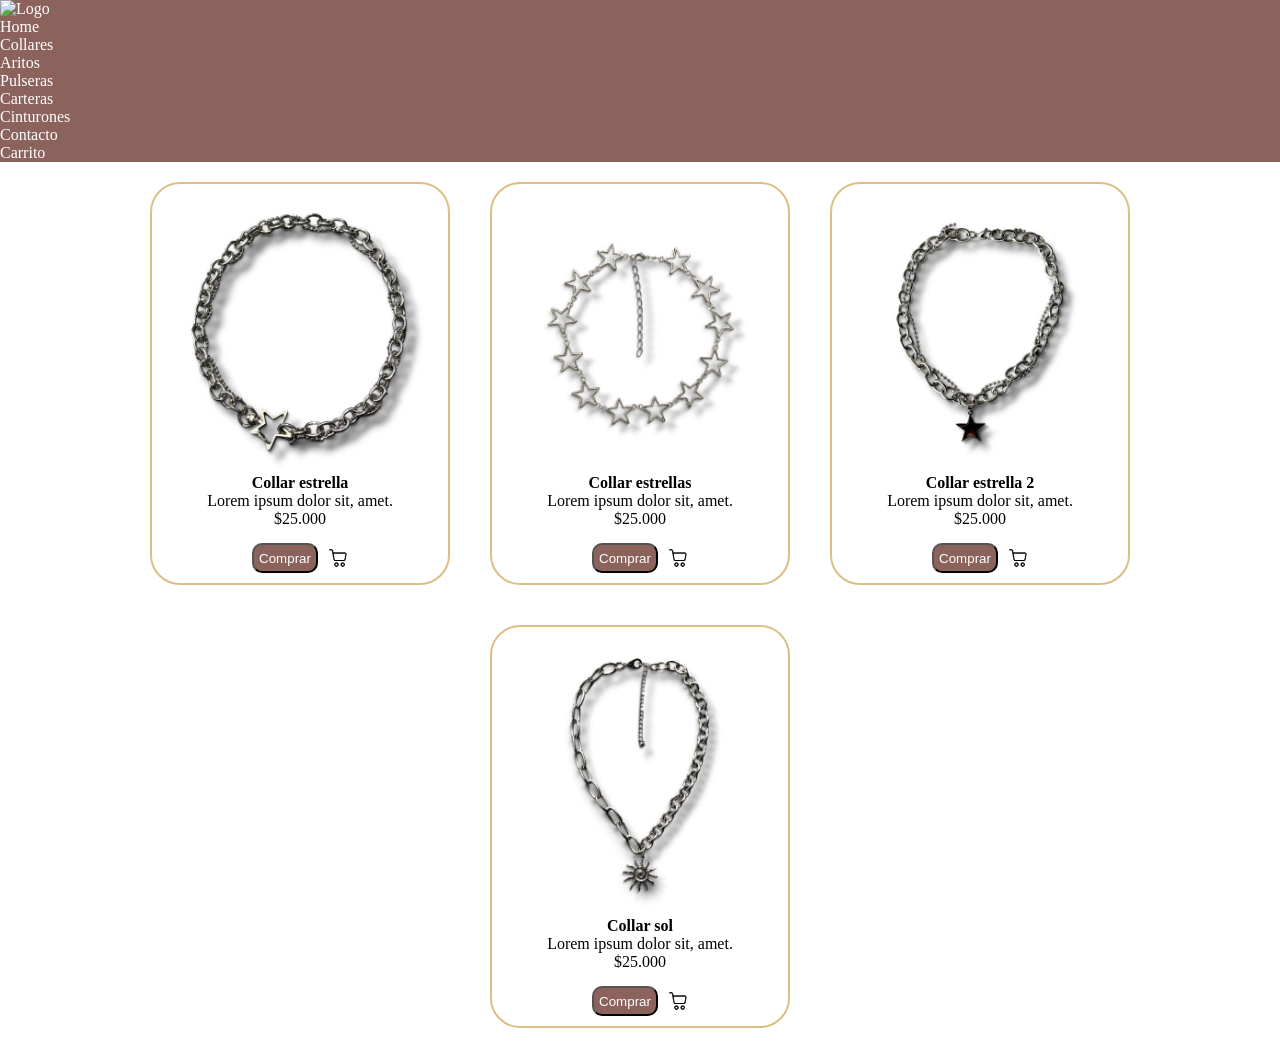
==== pages/collares.html @ f1d12759 "primer commit del curso" ====
<!DOCTYPE html>
<html lang="en">
<head>
    <meta charset="UTF-8">
    <meta name="viewport" content="width=device-width, initial-scale=1.0">
    <title>Collares</title>
    <link rel="stylesheet" href="../styles.css">
</head>
<body>
    <header>
        <nav class="nav-var">
            <a href="../index.html">
                <img src="img/lcogo.png" alt="Logo" width="50">
            </a>
            <!-- Comportamiento de bloque -->
            <ul>
                <li>
                    <a href="index.html">Home</a>
                </li>
                <li>
                    <!-- carpeta/ para acceder a carpetas -->
                    <a href="collares.html">Collares</a>
                </li>
                <li>
                    <a href="aritos.html">Aritos</a>
                </li>
                <li>
                    <a href="pulseras.html">Pulseras</a>
                </li>
                <li>
                    <a href="pulseras.html">Carteras</a>
                </li>
                <li>
                    <a href="cinturones.html">Cinturones</a>
                </li>
                <li>
                    <a href="contacto.html">Contacto</a>
                </li>
                
                <li>
                    <a href="pages/carrito.html">Carrito</a>
                </li>
            </ul>
        </nav>
    </header>
    <main>
        <section class="productos">
            <article class="producto">
                <img class="imgpro" src="../imagenes/collar_estrella.jpg" alt="collar estrella">
                <h4>Collar estrella</h4>
                <p>Lorem ipsum dolor sit, amet.</p>
                <p>$25.000</p>
                <div class="compra-contenedor">
                    <button>Comprar</button>
                    <img src="../imagenes/carro-de-la-compra.png" alt="carrito" width="20px">
                </div>
            </article>
            <article class="producto">
                <img class="imgpro" src="../imagenes/collar_estrella_2.jpg" alt="collar estrellas">
                <h4>Collar estrellas</h4>
                <p>Lorem ipsum dolor sit, amet.</p>
                <p>$25.000</p>
                <div class="compra-contenedor">
                    <button>Comprar</button>
                    <img src="../imagenes/carro-de-la-compra.png" alt="carrito" width="20px">
                </div>
            </article>
            <article class="producto">
                <img class="imgpro" src="../imagenes/collar_estrella3.jpg" alt="">
                <h4>Collar estrella 2</h4>
                <p>Lorem ipsum dolor sit, amet.</p>
                <p>$25.000</p>
                <div class="compra-contenedor">
                    <button>Comprar</button>
                    <img src="../imagenes/carro-de-la-compra.png" alt="carrito" width="20px">
                </div>
            </article>
            <article class="producto">
                <img class="imgpro" src="../imagenes/collar_sol.jpg" alt="">
                <h4>Collar sol</h4>
                <p>Lorem ipsum dolor sit, amet.</p>
                <p>$25.000</p>
                <div class="compra-contenedor">
                    <button>Comprar</button>
                    <img src="../imagenes/carro-de-la-compra.png" alt="carrito" width="20px">
                </div>
            </article>
        </section>
    </main>
</body>
</html>
---- styles.css ----
* {
    margin: 0;
    padding: 0;
    box-sizing: border-box;
}

nav {
    background-color: #8B635C;
}

ul {
     list-style: none;
}

a {
    text-decoration: none;
    color: white;
}

.hero {
    background-image: linear-gradient(rgba(0, 0, 0, 0.4), rgba(0, 0, 0, 0.4)), url("imagenes/hero.jpg");
    display: flex;
    align-items: center;
    justify-content: flex-end;
    height: 60vh;
    width: 100%;
    background-size: cover;
    background-position: top 5% center;
    padding: 0 80px;
    margin-bottom: 40px;
}

.hero-content {
    color: #DCBF85;
    text-shadow: 2px 2px 4px rgba(0, 0, 0, 0.6);
}

.hero-b {
    margin-top: 10px;
    background-color: #8B635C;
    color: white;
    padding: 2%;
    border-radius: 10px;
}

.productos {
    display: flex;
    justify-content: center;
    flex-direction: row;
    flex-wrap: wrap;
    align-items: center;
    text-align: center;

}

.producto {
    flex: 0 1 300px;
    width: 300px;
    height: auto;
    padding: 10px;
    border: 2px solid #DCBF85;
    border-radius: 30px;
    margin: 20px;
    overflow: hidden; /* Evita cualquier desbordamiento visual */
}

.imgpro {
    width: 100%;
    object-fit: contain;
}

button {
    background-color: #8B635C;
    color: white;
    padding: 2%;
    border-radius: 10px;
}

.compra-contenedor {
    display: flex;
    align-items: center;
    justify-content: center;
    gap: 10px;
    margin-top: 15px;
}
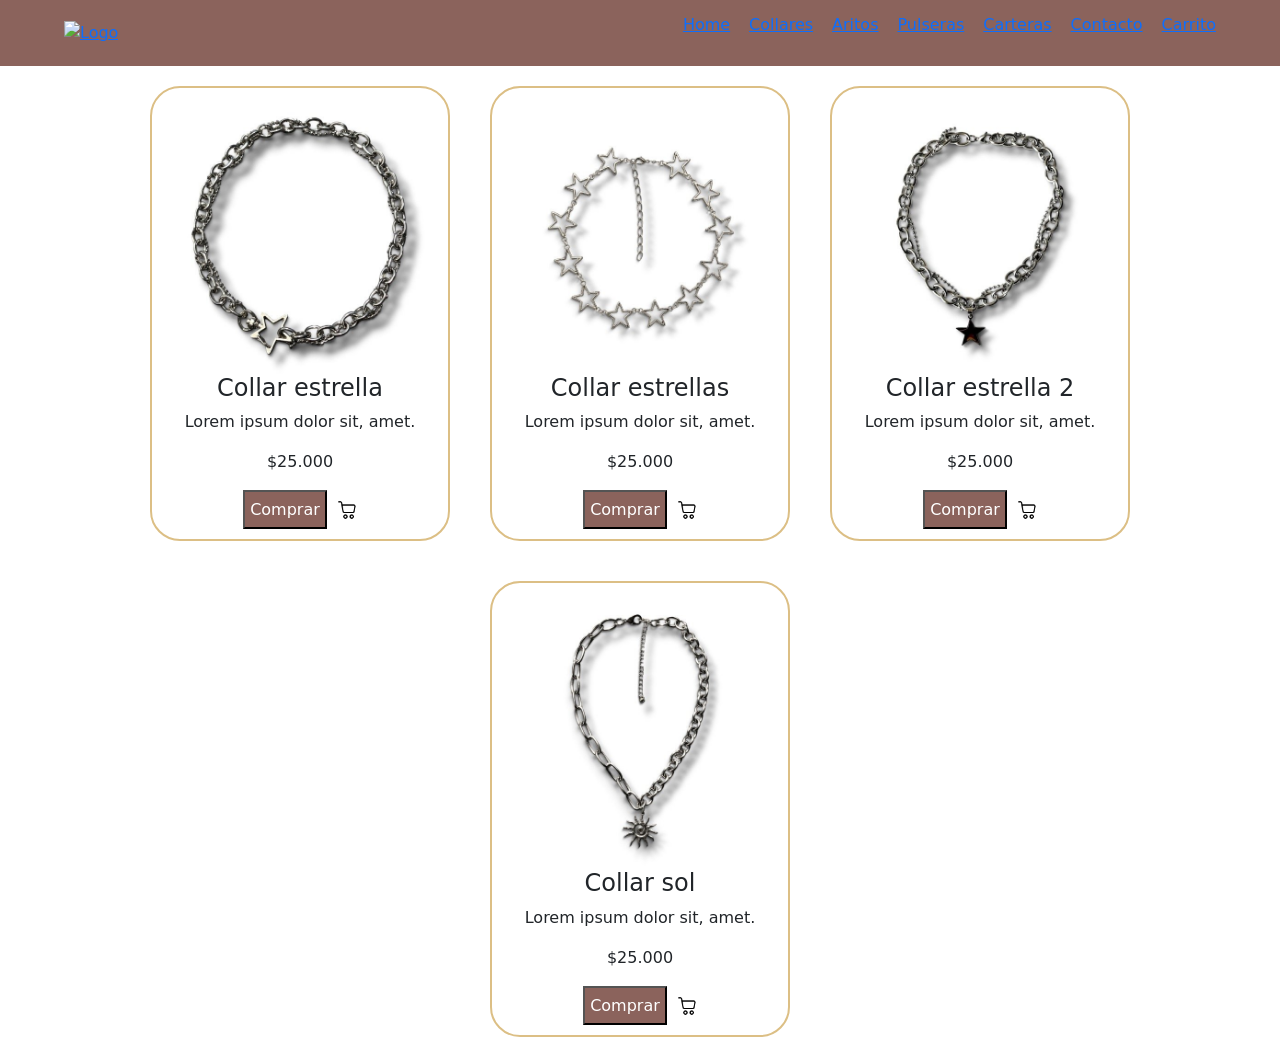
==== commit 6fff2506: "cambios clase 8" ====
--- a/pages/collares.html
+++ b/pages/collares.html
@@ -5,6 +5,7 @@
     <meta name="viewport" content="width=device-width, initial-scale=1.0">
     <title>Collares</title>
     <link rel="stylesheet" href="../styles.css">
+    <link href="https://cdn.jsdelivr.net/npm/bootstrap@5.3.8/dist/css/bootstrap.min.css" rel="stylesheet" integrity="sha384-sRIl4kxILFvY47J16cr9ZwB07vP4J8+LH7qKQnuqkuIAvNWLzeN8tE5YBujZqJLB" crossorigin="anonymous">
 </head>
 <body>
     <header>
@@ -15,7 +16,7 @@
             <!-- Comportamiento de bloque -->
             <ul>
                 <li>
-                    <a href="index.html">Home</a>
+                    <a href="../index.html">Home</a>
                 </li>
                 <li>
                     <!-- carpeta/ para acceder a carpetas -->
@@ -29,9 +30,6 @@
                 </li>
                 <li>
                     <a href="pulseras.html">Carteras</a>
-                </li>
-                <li>
-                    <a href="cinturones.html">Cinturones</a>
                 </li>
                 <li>
                     <a href="contacto.html">Contacto</a>
@@ -87,5 +85,6 @@
             </article>
         </section>
     </main>
+    <script src="https://cdn.jsdelivr.net/npm/bootstrap@5.3.8/dist/js/bootstrap.bundle.min.js" integrity="sha384-FKyoEForCGlyvwx9Hj09JcYn3nv7wiPVlz7YYwJrWVcXK/BmnVDxM+D2scQbITxI" crossorigin="anonymous"></script>
 </body>
 </html>
--- a/styles.css
+++ b/styles.css
@@ -6,10 +6,28 @@
 
 nav {
     background-color: #8B635C;
+    display: flex;
+    justify-content: space-between;
+    flex-wrap: wrap;
+    align-items: center;
+    text-align: center;
+    padding: 1%;
+    padding-left: 5%;
+    padding-right: 5%;
 }
 
 ul {
-     list-style: none;
+    list-style: none;
+    display: flex;
+    justify-content: space-between;
+    flex-wrap: wrap;
+    align-items: end;
+    text-align: right;
+    width: 50%;
+}
+
+li {
+    padding-left: 2%;
 }
 
 a {
@@ -84,4 +102,37 @@
     margin-top: 15px;
 }
 
+@media (max-width: 900px) {
+    ul {
+        width: 60%;
+    }
+}
 
+@media (max-width: 750px) {
+    ul {
+        width: 70%;
+    }
+}
+
+@media (max-width: 640px) {
+    ul {
+        width: 80%;
+    }
+}
+
+@media (max-width: 600px) {
+    ul {
+    list-style: none;
+    display: flex;
+    flex-direction: column;
+    justify-content: space-between;
+    flex-wrap: wrap;
+    align-items: end;
+    text-align: right;
+    width: 50%;
+}
+li {
+    padding-top: 5%;
+}
+}
+
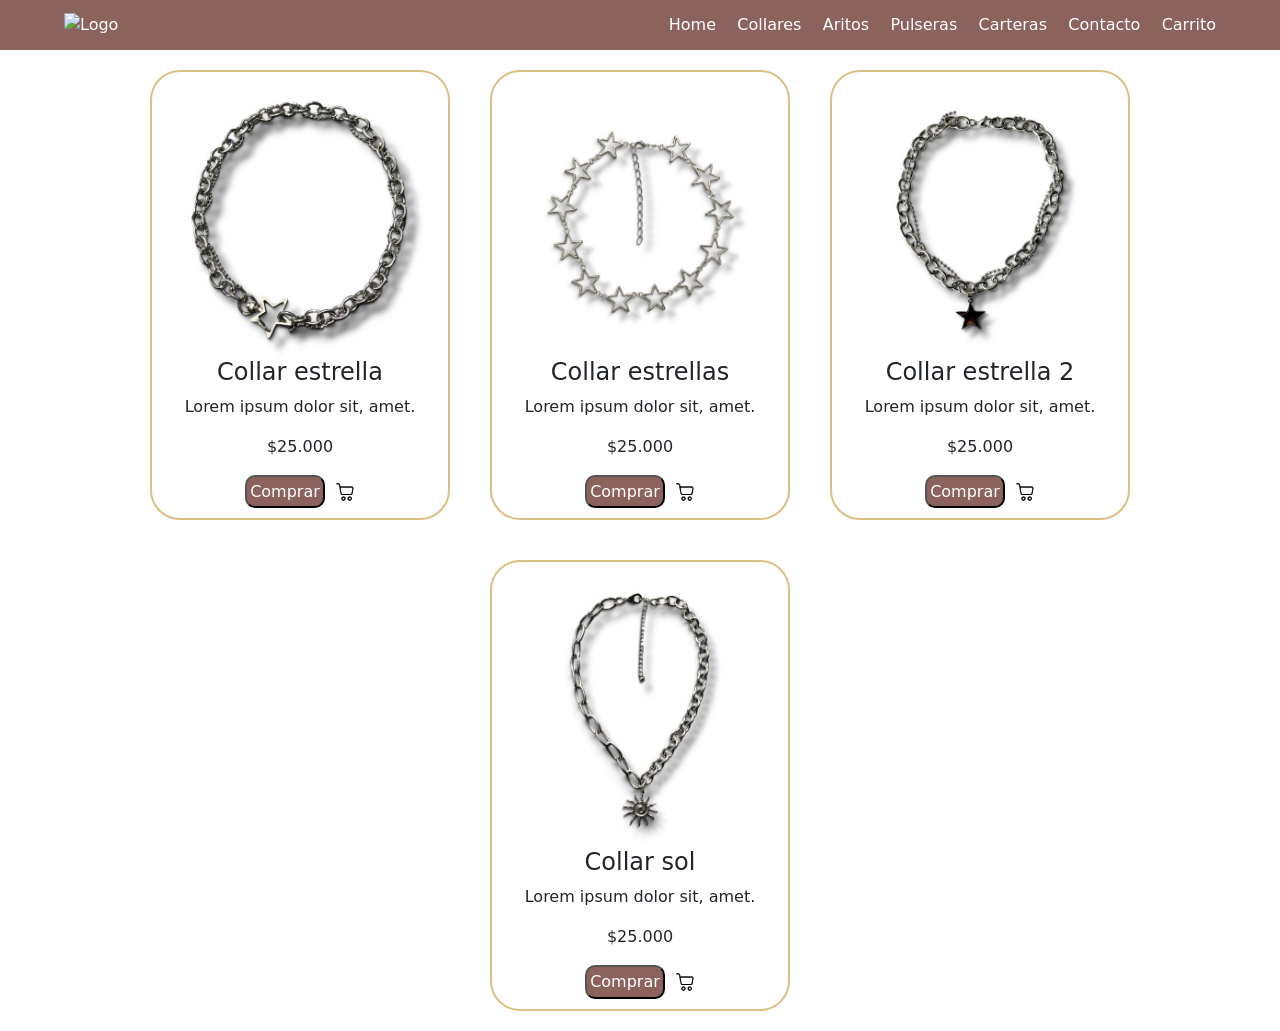
==== commit d839ff29: "cambios en header y agregue contacto" ====
--- a/pages/collares.html
+++ b/pages/collares.html
@@ -4,8 +4,8 @@
     <meta charset="UTF-8">
     <meta name="viewport" content="width=device-width, initial-scale=1.0">
     <title>Collares</title>
+    <link href="https://cdn.jsdelivr.net/npm/bootstrap@5.3.8/dist/css/bootstrap.min.css" rel="stylesheet" integrity="sha384-sRIl4kxILFvY47J16cr9ZwB07vP4J8+LH7qKQnuqkuIAvNWLzeN8tE5YBujZqJLB" crossorigin="anonymous">
     <link rel="stylesheet" href="../styles.css">
-    <link href="https://cdn.jsdelivr.net/npm/bootstrap@5.3.8/dist/css/bootstrap.min.css" rel="stylesheet" integrity="sha384-sRIl4kxILFvY47J16cr9ZwB07vP4J8+LH7qKQnuqkuIAvNWLzeN8tE5YBujZqJLB" crossorigin="anonymous">
 </head>
 <body>
     <header>
@@ -23,20 +23,20 @@
                     <a href="collares.html">Collares</a>
                 </li>
                 <li>
-                    <a href="aritos.html">Aritos</a>
+                    <a href="yacasi.html">Aritos</a>
                 </li>
                 <li>
-                    <a href="pulseras.html">Pulseras</a>
+                    <a href="yacasi.html">Pulseras</a>
                 </li>
                 <li>
-                    <a href="pulseras.html">Carteras</a>
+                    <a href="yacasi.html">Carteras</a>
                 </li>
                 <li>
                     <a href="contacto.html">Contacto</a>
                 </li>
                 
                 <li>
-                    <a href="pages/carrito.html">Carrito</a>
+                    <a href="yacasi.html">Carrito</a>
                 </li>
             </ul>
         </nav>
--- a/styles.css
+++ b/styles.css
@@ -4,6 +4,10 @@
     box-sizing: border-box;
 }
 
+a {
+    text-decoration: none;
+    color: white;
+}
 nav {
     background-color: #8B635C;
     display: flex;
@@ -14,26 +18,29 @@
     padding: 1%;
     padding-left: 5%;
     padding-right: 5%;
+    text-decoration: none;
 }
 
 ul {
     list-style: none;
     display: flex;
-    justify-content: space-between;
+    justify-content: right;
     flex-wrap: wrap;
     align-items: end;
     text-align: right;
-    width: 50%;
+    flex-grow: 1;
+    margin-bottom: 0;
 }
 
 li {
     padding-left: 2%;
 }
 
-a {
-    text-decoration: none;
-    color: white;
+li > a:hover {
+    color: #DCBF85;
 }
+
+
 
 .hero {
     background-image: linear-gradient(rgba(0, 0, 0, 0.4), rgba(0, 0, 0, 0.4)), url("imagenes/hero.jpg");
@@ -90,7 +97,7 @@
 button {
     background-color: #8B635C;
     color: white;
-    padding: 2%;
+    padding: 1%;
     border-radius: 10px;
 }
 
@@ -102,23 +109,32 @@
     margin-top: 15px;
 }
 
-@media (max-width: 900px) {
-    ul {
-        width: 60%;
-    }
+.yacasi {
+    text-align: center;
+    margin: 2%;
 }
 
-@media (max-width: 750px) {
-    ul {
-        width: 70%;
-    }
+.yacasi > p{
+    padding: 2%;
 }
 
-@media (max-width: 640px) {
-    ul {
-        width: 80%;
-    }
+.casi:hover {
+    background-color: black;
 }
+
+.contacto {
+    display: flex;
+    justify-content: center;
+    margin-top: 5%;
+}
+
+.form {
+    display: flex;
+    flex-direction: column;
+    width: 50%;
+    justify-content: right;
+}
+
 
 @media (max-width: 600px) {
     ul {
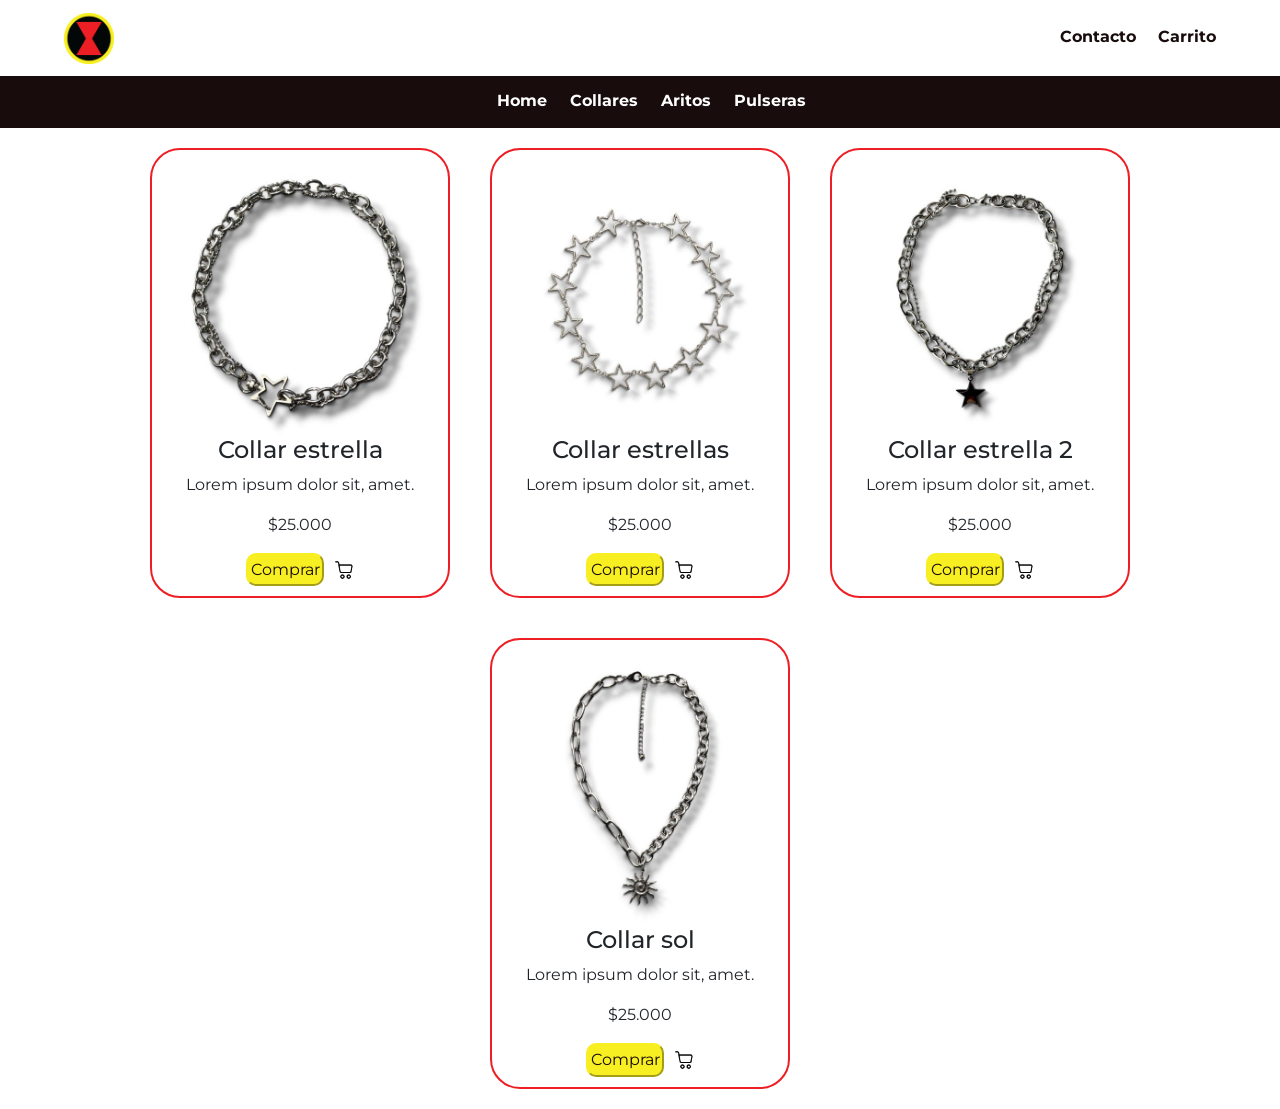
==== commit c1cf22b7: "mejoras y agregado de footer" ====
--- a/pages/collares.html
+++ b/pages/collares.html
@@ -6,37 +6,42 @@
     <title>Collares</title>
     <link href="https://cdn.jsdelivr.net/npm/bootstrap@5.3.8/dist/css/bootstrap.min.css" rel="stylesheet" integrity="sha384-sRIl4kxILFvY47J16cr9ZwB07vP4J8+LH7qKQnuqkuIAvNWLzeN8tE5YBujZqJLB" crossorigin="anonymous">
     <link rel="stylesheet" href="../styles.css">
+    <link rel="preconnect" href="https://fonts.googleapis.com">
+    <link rel="preconnect" href="https://fonts.gstatic.com" crossorigin>
+    <link href="https://fonts.googleapis.com/css2?family=Montserrat:ital,wght@0,100..900;1,100..900&family=Poppins:ital,wght@0,100;0,200;0,300;0,400;0,500;0,600;0,700;0,800;0,900;1,100;1,200;1,300;1,400;1,500;1,600;1,700;1,800;1,900&family=Roboto:ital,wght@0,100..900;1,100..900&display=swap" rel="stylesheet">
 </head>
 <body>
     <header>
         <nav class="nav-var">
             <a href="../index.html">
-                <img src="img/lcogo.png" alt="Logo" width="50">
+                <img src="../imagenes/logo.png" alt="Logo" width="50">
             </a>
             <!-- Comportamiento de bloque -->
+            
             <ul>
-                <li>
-                    <a href="../index.html">Home</a>
-                </li>
-                <li>
-                    <!-- carpeta/ para acceder a carpetas -->
-                    <a href="collares.html">Collares</a>
-                </li>
-                <li>
-                    <a href="yacasi.html">Aritos</a>
-                </li>
-                <li>
-                    <a href="yacasi.html">Pulseras</a>
-                </li>
-                <li>
-                    <a href="yacasi.html">Carteras</a>
-                </li>
                 <li>
                     <a href="contacto.html">Contacto</a>
                 </li>
                 
                 <li>
-                    <a href="yacasi.html">Carrito</a>
+                    <a href="pages/carrito.html">Carrito</a>
+                </li>
+            </ul>
+        </nav>
+        <nav class="pages">
+            <ul class="pages">
+                <li>
+                    <a class="paginas" href="../index.html">Home</a>
+                </li>
+                <li>
+                    <!-- carpeta/ para acceder a carpetas -->
+                    <a class="paginas" href="collares.html">Collares</a>
+                </li>
+                <li>
+                    <a class="paginas" href="yacasi.html">Aritos</a>
+                </li>
+                <li>
+                    <a class="paginas" href="yacasi.html">Pulseras</a>
                 </li>
             </ul>
         </nav>
--- a/styles.css
+++ b/styles.css
@@ -1,15 +1,35 @@
+.montserrat {
+  font-family: "Montserrat", sans-serif;
+  font-optical-sizing: auto;
+  font-weight: 100%;
+  font-style: normal;
+}
+
 * {
     margin: 0;
     padding: 0;
     box-sizing: border-box;
+    font-family: "Montserrat";
 }
 
 a {
     text-decoration: none;
+    color: #180c0c;
+    font-weight: bold;
+}
+
+.paginas {
+     text-decoration: none;
     color: white;
 }
+
+.paginas:hover {
+    color: #f8ef22;
+    border-bottom: 2px solid #f8ef22;
+}
+
 nav {
-    background-color: #8B635C;
+    background-color: white;
     display: flex;
     justify-content: space-between;
     flex-wrap: wrap;
@@ -30,20 +50,32 @@
     text-align: right;
     flex-grow: 1;
     margin-bottom: 0;
+    padding: 0%;
+}
+
+.pages {
+    background-color: #180c0c;
+    list-style: none;
+    display: flex;
+    justify-content: center;
+    flex-wrap: wrap;
+    align-items: center;
+    text-align: center;
 }
 
 li {
     padding-left: 2%;
+    border-bottom: 2px solid transparent; /* Deja un espacio para la línea sin que se vea de entrada */
+  transition: border-color 0.3s ease;
 }
 
 li > a:hover {
-    color: #DCBF85;
-}
-
-
+    color: #ed1f24;
+    border-bottom: 2px solid #ed1f24;
+}
 
 .hero {
-    background-image: linear-gradient(rgba(0, 0, 0, 0.4), rgba(0, 0, 0, 0.4)), url("imagenes/hero.jpg");
+    background-image:  linear-gradient(rgba(255, 253, 253, 0.6), rgba(255, 255, 255, 0.6)), url("imagenes/heroimage.jpeg");
     display: flex;
     align-items: center;
     justify-content: flex-end;
@@ -56,16 +88,20 @@
 }
 
 .hero-content {
-    color: #DCBF85;
+    color: #180c0c;
     text-shadow: 2px 2px 4px rgba(0, 0, 0, 0.6);
 }
 
 .hero-b {
     margin-top: 10px;
-    background-color: #8B635C;
+    background-color: #ed1f24;
     color: white;
     padding: 2%;
     border-radius: 10px;
+}
+
+.ofertas {
+    color: #f8ef22;
 }
 
 .productos {
@@ -83,10 +119,10 @@
     width: 300px;
     height: auto;
     padding: 10px;
-    border: 2px solid #DCBF85;
+    border: 2px solid #ed1f24;
     border-radius: 30px;
     margin: 20px;
-    overflow: hidden; /* Evita cualquier desbordamiento visual */
+    overflow: hidden; /* evita cualquier desbordamiento visual */
 }
 
 .imgpro {
@@ -95,10 +131,15 @@
 }
 
 button {
-    background-color: #8B635C;
+    background-color: #ed1f24;
     color: white;
     padding: 1%;
     border-radius: 10px;
+}
+
+.btn-danger:hover {
+    background-color: #f8ef22;
+    color: #180c0c;
 }
 
 .compra-contenedor {
@@ -109,6 +150,12 @@
     margin-top: 15px;
 }
 
+.compra-contenedor > button {
+    background-color: #f8ef22;
+    color: #180c0c;
+    border-color: #f8ef22;
+}
+
 .yacasi {
     text-align: center;
     margin: 2%;
@@ -118,8 +165,13 @@
     padding: 2%;
 }
 
+.casi{
+    font-weight: bold;
+}
+
 .casi:hover {
-    background-color: black;
+    background-color: #f8ef22;
+    color: #180c0c;
 }
 
 .contacto {
@@ -128,27 +180,93 @@
     margin-top: 5%;
 }
 
+.min-vh-100 {
+    min-height: 0 !important;
+}
+
 .form {
     display: flex;
     flex-direction: column;
-    width: 50%;
+    width: 450px;
     justify-content: right;
 }
 
+.footer {
+    display: flex;
+    flex-direction: column;
+    justify-content: center;
+    background-color: #180c0c;
+    color: #ffffff;
+    text-align: center;
+    align-items: center;
+    margin: auto;
+    padding: 1%;
+    flex-grow: 0 !important;
+
+}
+
+.pies {
+    display: flex !important;
+    flex-direction: row !important;     
+    justify-content: center !important;  
+    width: auto !important;             
+    flex-grow: 0 !important;            
+    list-style: none !important;
+    padding: 0 !important;
+    margin: 0 0 10px 0 !important;      
+}
+
+.pies li {
+    display: inline-block !important;
+    padding: 0 15px !important;         
+    margin: 0 !important;
+}
+
+.pie {
+    color: #ffffff !important;
+    text-decoration: none !important;
+    font-weight: bold !important;
+}
+
+.footer > p {
+    margin: 0;
+}
+
+@media (max-width: 980px){
+    .form {
+        width: 300px;
+    }
+}
+
+@media (max-width: 770px){
+    .form {
+        width: 90%;
+        justify-content: center;
+    }
+}
 
 @media (max-width: 600px) {
     ul {
     list-style: none;
     display: flex;
-    flex-direction: column;
-    justify-content: space-between;
+    flex-direction: row;
+    justify-content: end;
     flex-wrap: wrap;
     align-items: end;
     text-align: right;
     width: 50%;
 }
+
+.pages {
+    justify-content: space-around;
+    padding: 1.5%;
+}
+
 li {
-    padding-top: 5%;
-}
-}
-
+    padding: 1%;
+}
+.hero {
+    text-align: center;
+}
+}
+
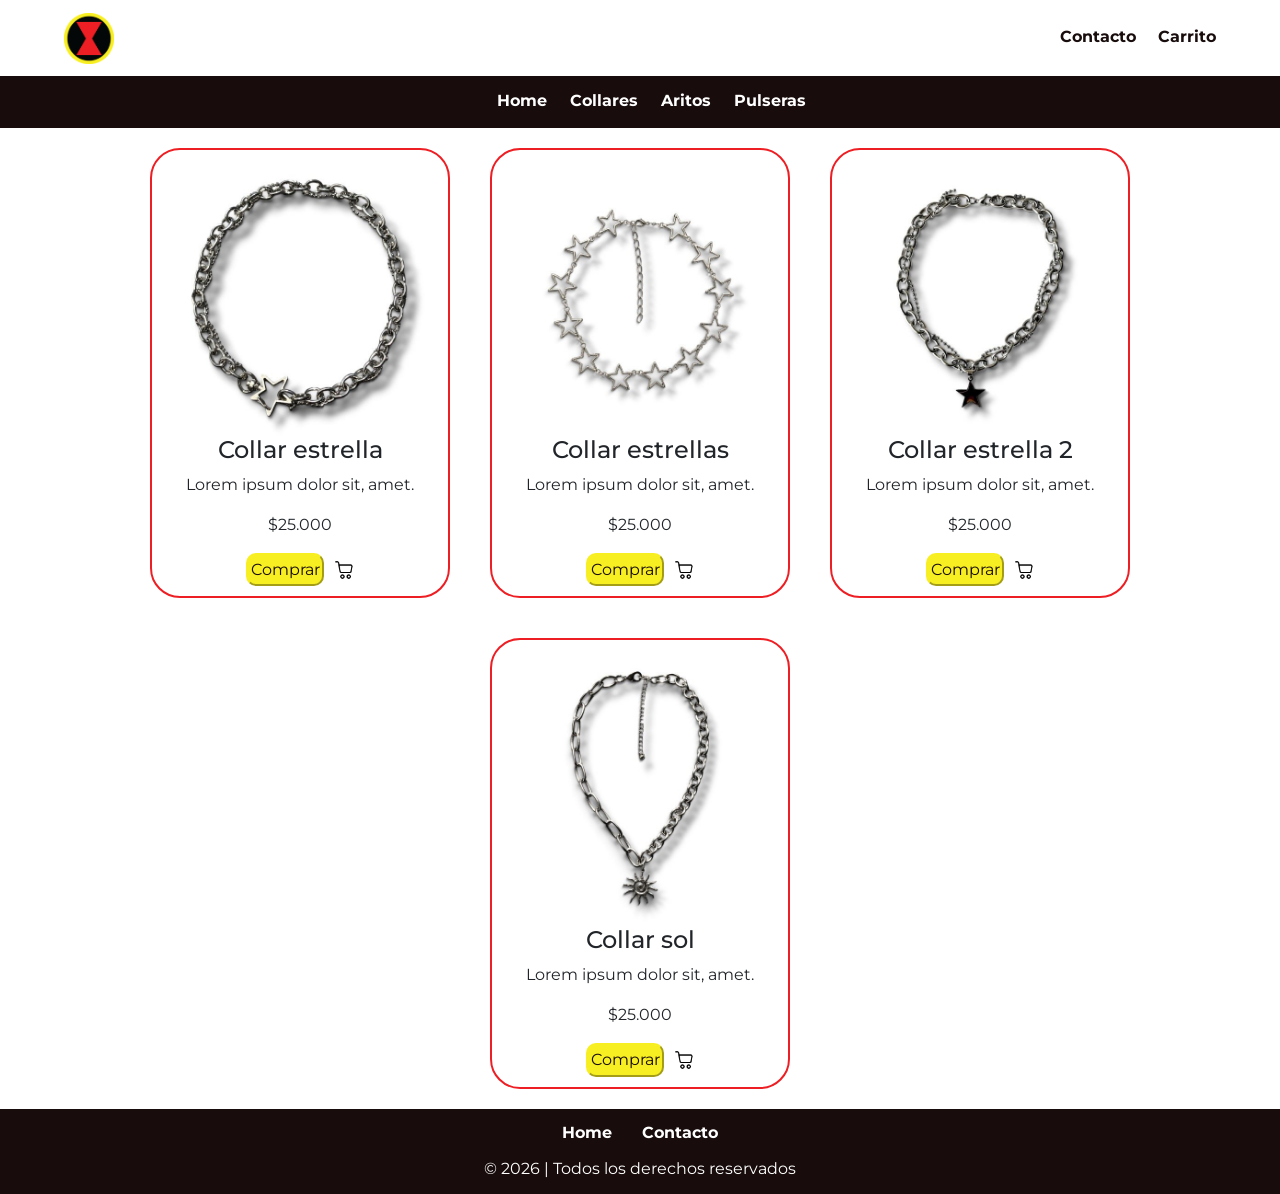
==== commit cb4ca114: "footer" ====
--- a/pages/collares.html
+++ b/pages/collares.html
@@ -90,6 +90,19 @@
             </article>
         </section>
     </main>
+    <footer class="footer">
+        <div>
+            <ul class="pies pages">
+                <li>
+                    <a class="paginas" href="../index.html">Home</a>
+                </li>
+                <li>
+                    <a class="paginas" href="contacto.html">Contacto</a>
+                </li>
+            </ul>
+        </div>
+        <p>© 2026 | Todos los derechos reservados</p>
+    </footer>
     <script src="https://cdn.jsdelivr.net/npm/bootstrap@5.3.8/dist/js/bootstrap.bundle.min.js" integrity="sha384-FKyoEForCGlyvwx9Hj09JcYn3nv7wiPVlz7YYwJrWVcXK/BmnVDxM+D2scQbITxI" crossorigin="anonymous"></script>
 </body>
 </html>
--- a/styles.css
+++ b/styles.css
@@ -223,9 +223,13 @@
 }
 
 .pie {
-    color: #ffffff !important;
+    color: #ffffff ;
     text-decoration: none !important;
     font-weight: bold !important;
+}
+
+.pie a:hover {
+    color: #f8ef22;
 }
 
 .footer > p {
